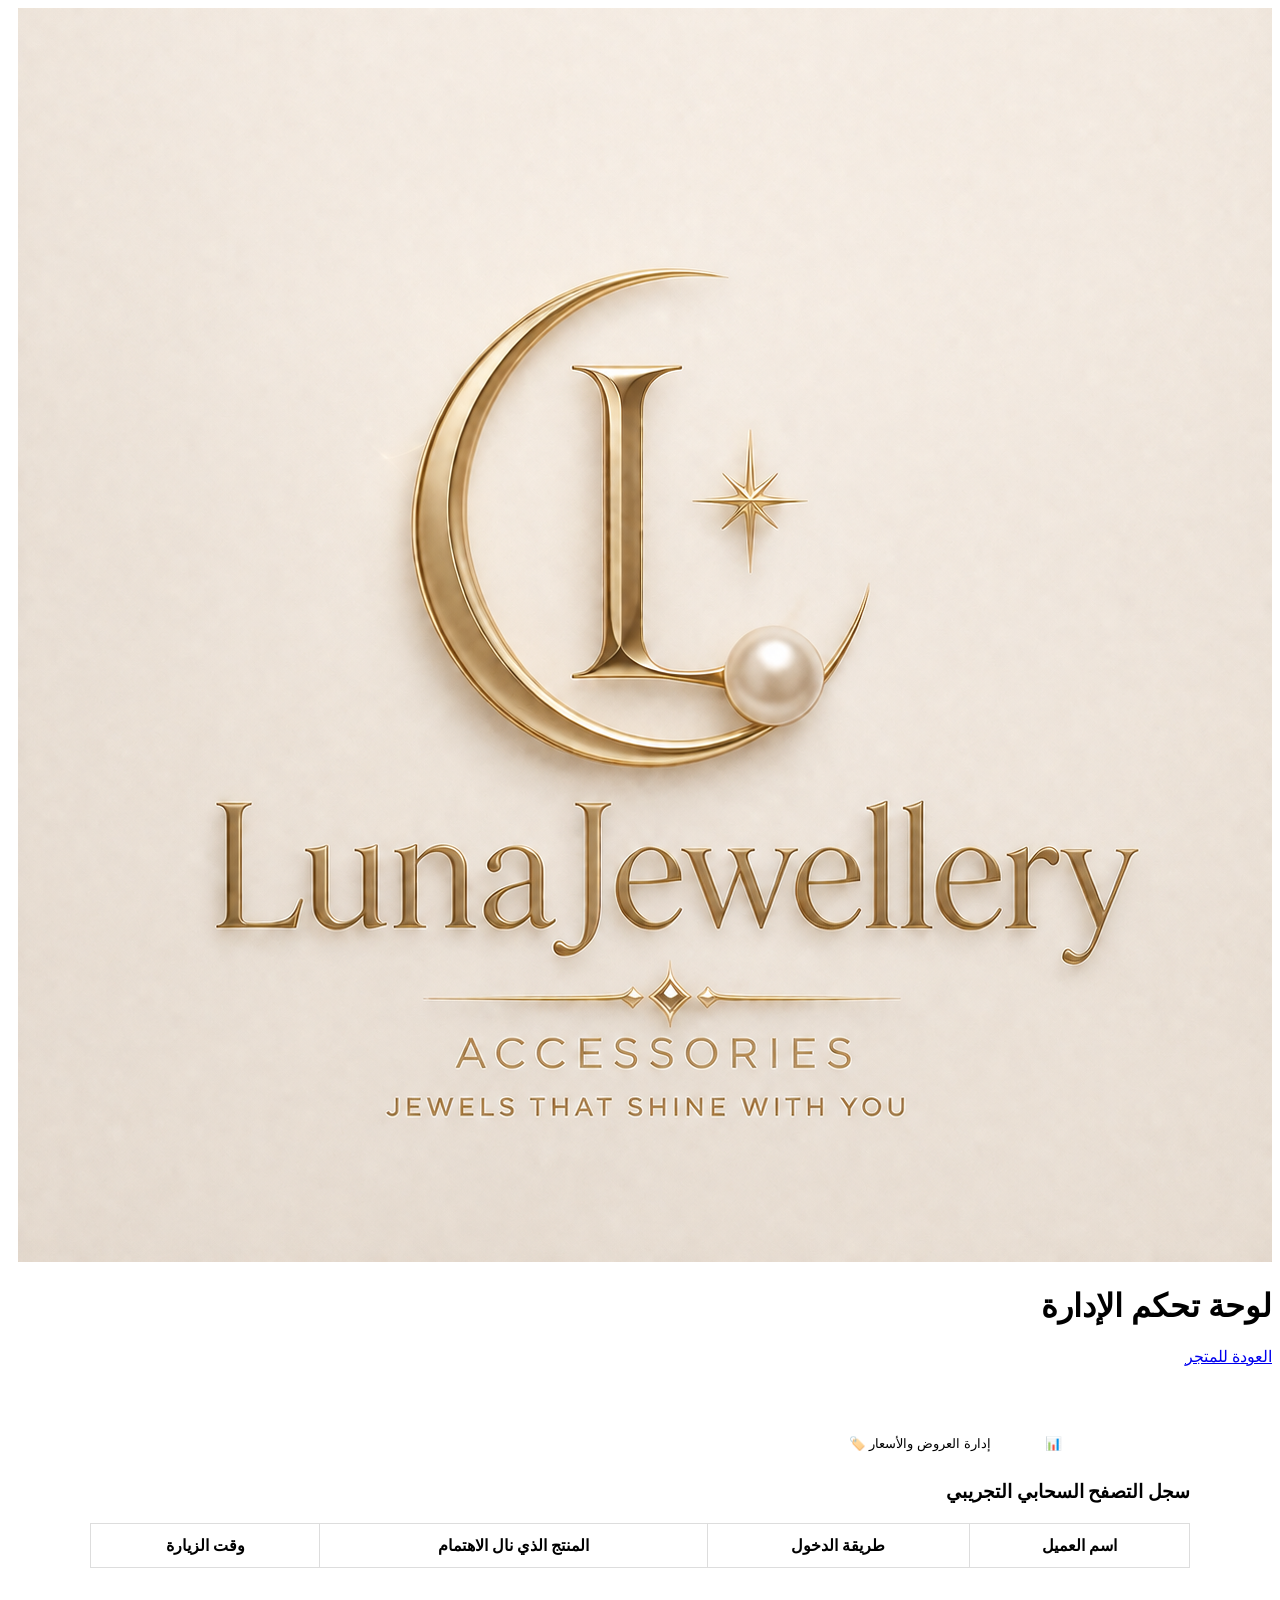
==== admin.html @ 21444bab "Create admin.html" ====
<!DOCTYPE html>
<html lang="ar" dir="rtl">
<head>
    <meta charset="UTF-8">
    <meta name="viewport" content="width=device-width, initial-scale=1.0">
    <title>لوحة إدارة Luna Jewellery</title>
    <link rel="stylesheet" href="css/style.css">
    <style>
        .admin-container { max-width: 1100px; margin: 40px auto; padding: 20px; background:#fff; border-radius:12px; box-shadow:var(--shadow); }
        .tab-btn { padding:10px 20px; margin-left:10px; cursor:pointer; background:#fff; border:1px solid var(--logo-gold); border-radius:5px; }
        .tab-btn.active { background:var(--logo-gold); color:#fff; }
        .table { width:100%; border-collapse:collapse; margin-top:20px; }
        .table th, .table td { padding:12px; border:1px solid #ddd; text-align:center; }
    </style>
</head>
<body>
    <header>
        <div class="logo-area">
            <img class="logo-img" src="logo.png" alt="Luna Logo">
            <h1 class="brand-name">لوحة تحكم الإدارة</h1>
        </div>
        <a href="index.html" class="btn">العودة للمتجر</a>
    </header>

    <div class="admin-container">
        <div>
            <button class="tab-btn active" onclick="switchTab('analytics')">سجل نشاط العملاء 📊</button>
            <button class="tab-btn" onclick="switchTab('inventory')">إدارة العروض والأسعار 🏷️</button>
        </div>

        <!-- تبويب مراقبة العملاء -->
        <div id="analytics-tab" class="tab-content" style="display:block;">
            <h3 style="margin-top:20px;">سجل التصفح السحابي التجريبي</h3>
            <table class="table">
                <thead>
                    <tr>
                        <th>اسم العميل</th>
                        <th>طريقة الدخول</th>
                        <th>المنتج الذي نال الاهتمام</th>
                        <th>وقت الزيارة</th>
                    </tr>
                </thead>
                <tbody id="logs-tbody">
                    <!-- تعبأ ديناميكياً -->
                </tbody>
            </table>
        </div>

        <!-- تبويب إدارة المخزون والعروض -->
        <div id="inventory-tab" class="tab-content" style="display:none;">
            <h3 style="margin-top:20px;">إضافة عرض جديد</h3>
            <form id="add-product-form" style="display:grid; grid-template-columns:1fr 1fr 1fr; gap:10px; margin-top:15px;">
                <input type="text" id="new-title" placeholder="اسم المنتج" required style="padding:10px;">
                <input type="number" id="new-price" placeholder="السعر (ج.م)" required style="padding:10px;">
                <input type="text" id="new-slogan" placeholder="الجملة الرنانة" required style="padding:10px;">
                <button type="submit" class="btn">إضافة العرض للمتجر</button>
            </form>

            <h3 style="margin-top:40px;">العروض الحالية</h3>
            <table class="table">
                <thead>
                    <tr>
                        <th>صورة المنتج</th>
                        <th>الاسم</th>
                        <th>الجملة الرنانة</th>
                        <th>السعر (ج.م)</th>
                        <th>إجراءات</th>
                    </tr>
                </thead>
                <tbody id="products-tbody">
                    <!-- تعبأ ديناميكياً وتسمح بتعديل السعر المباشر -->
                </tbody>
            </table>
        </div>
    </div>

    <script src="js/admin.js"></script>
</body>
</html>
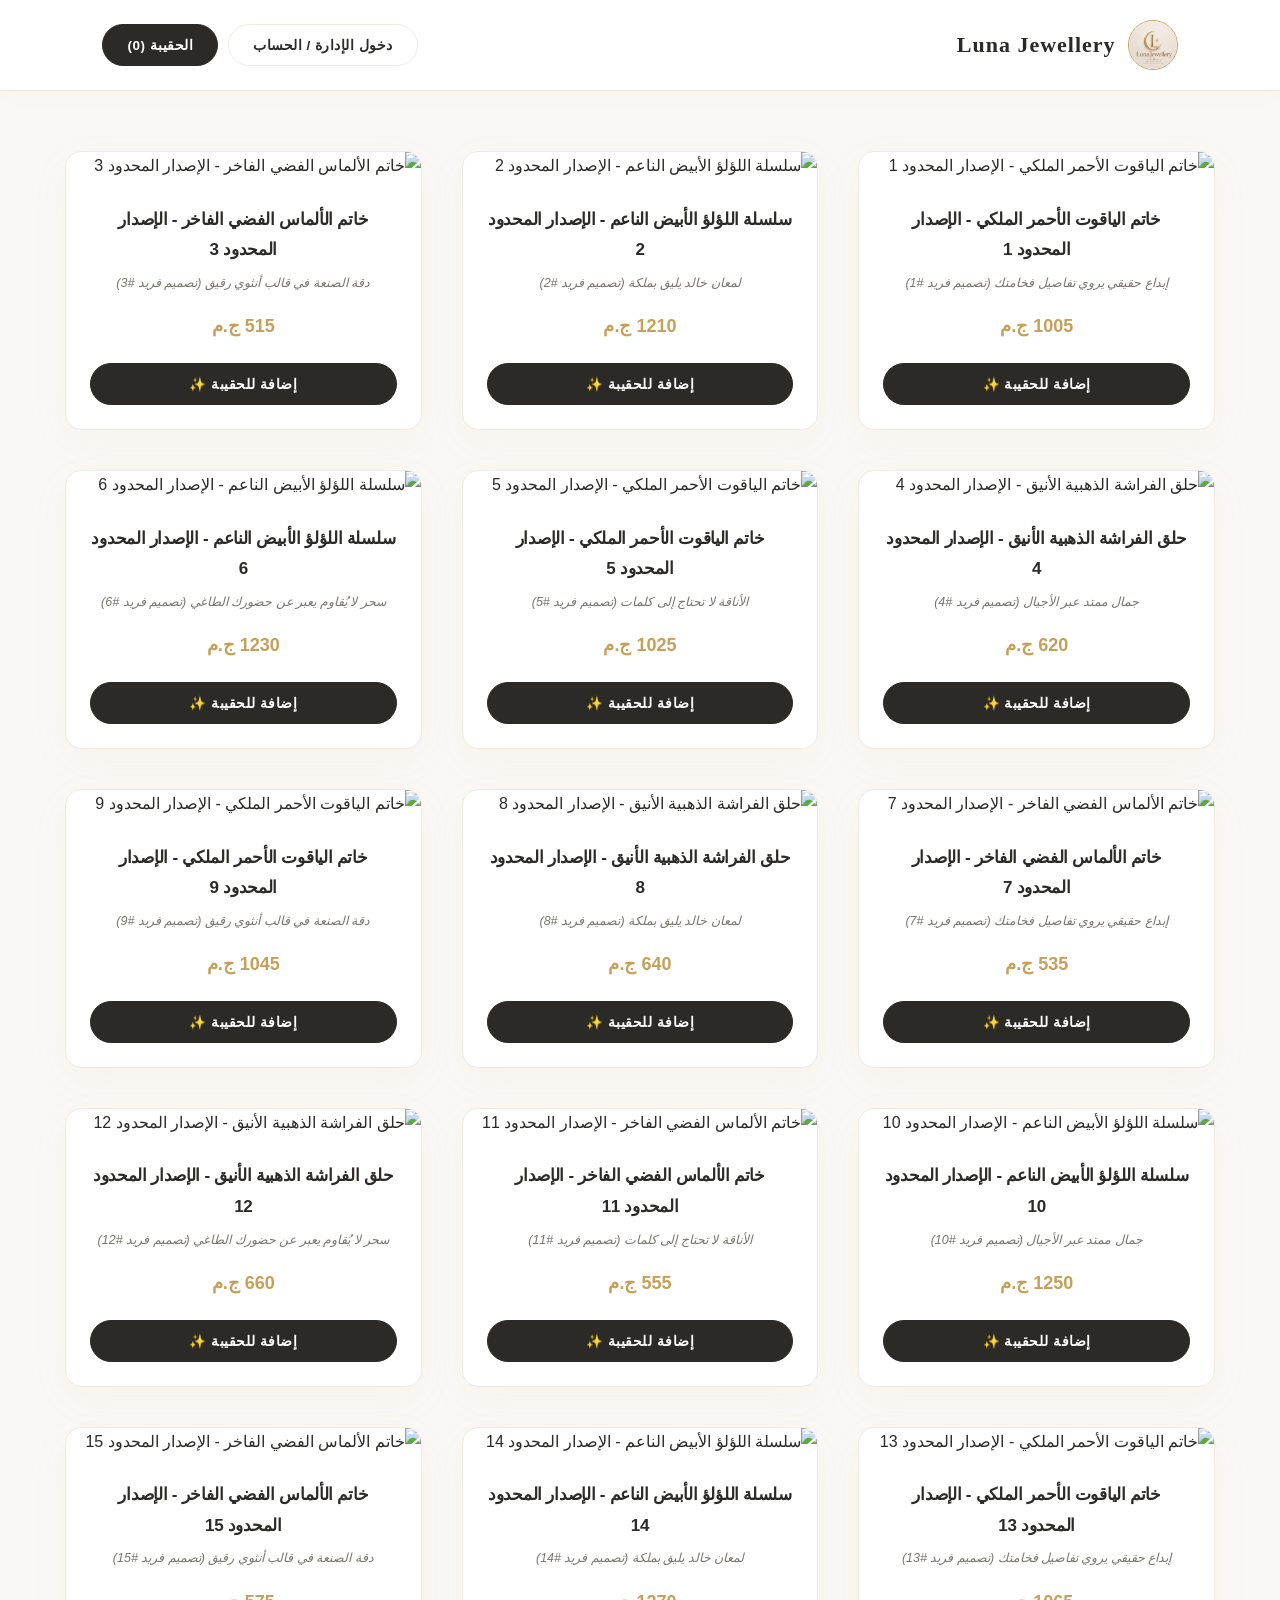
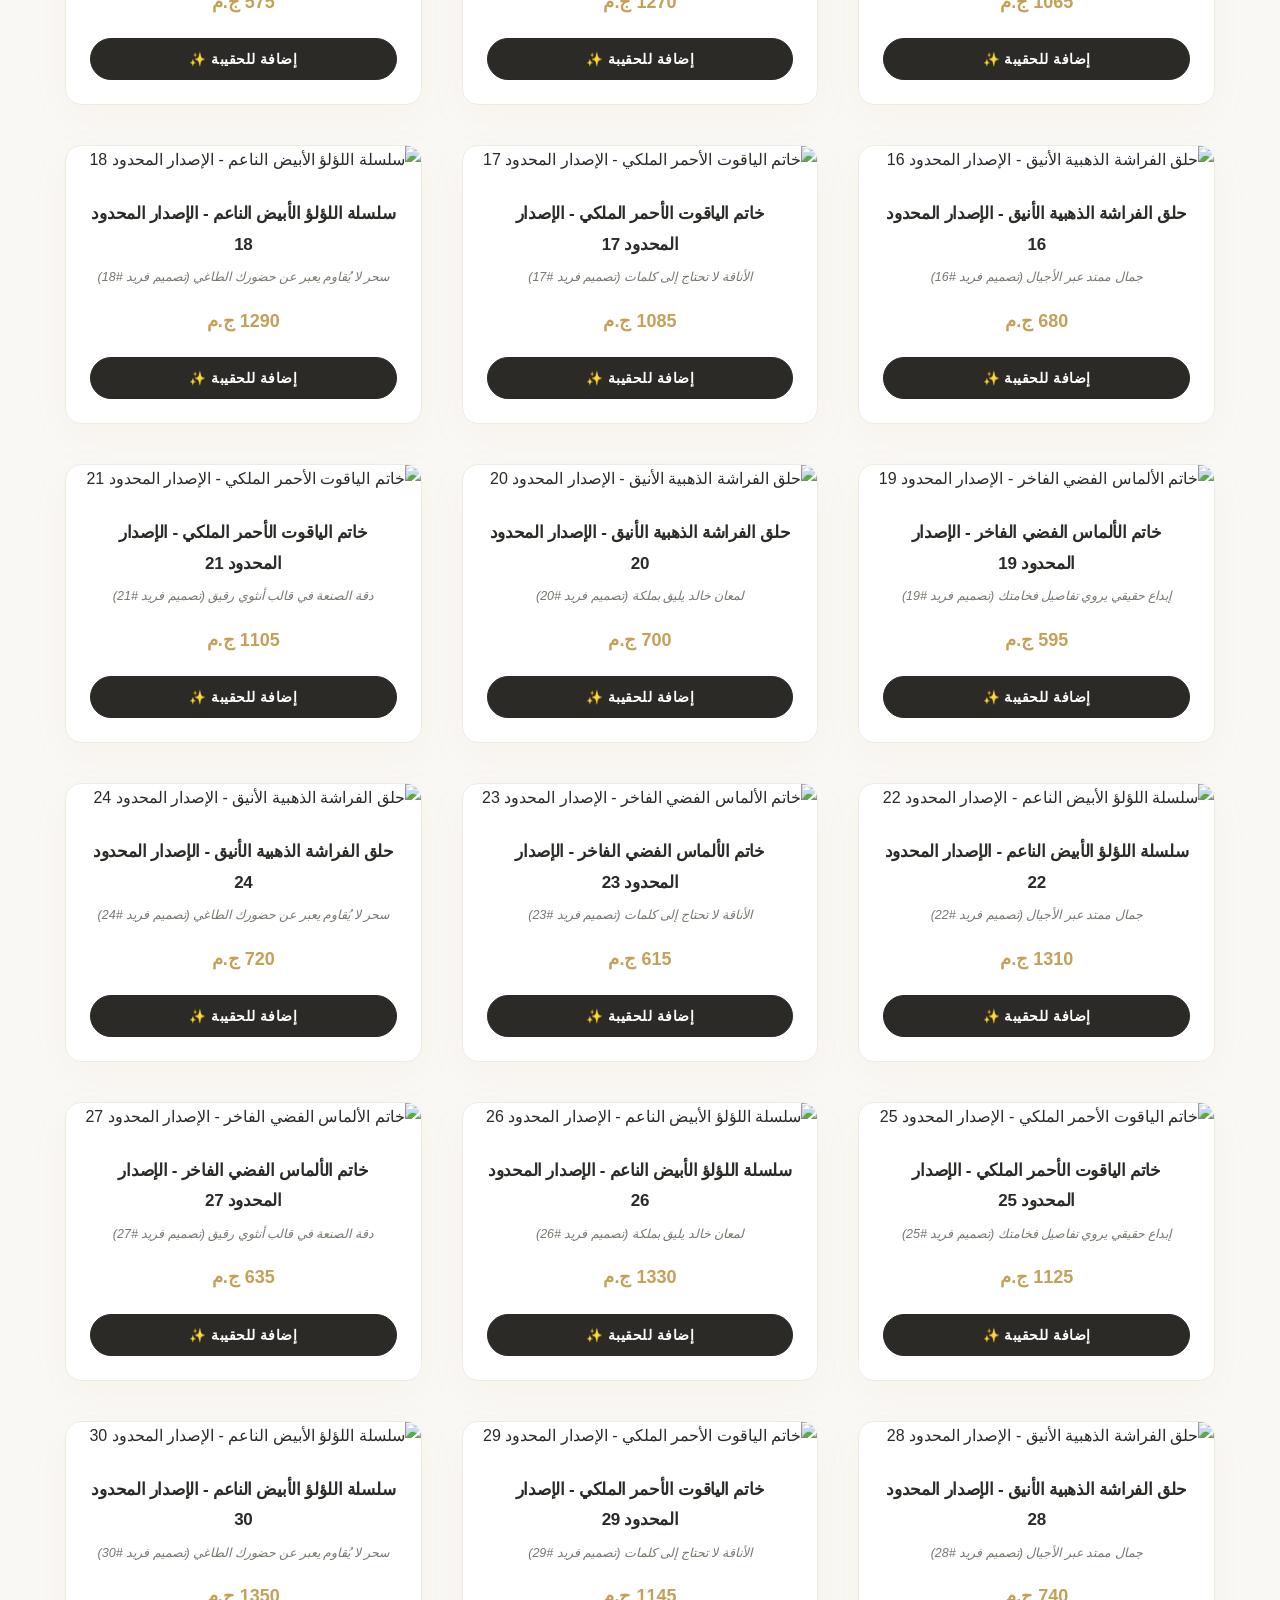
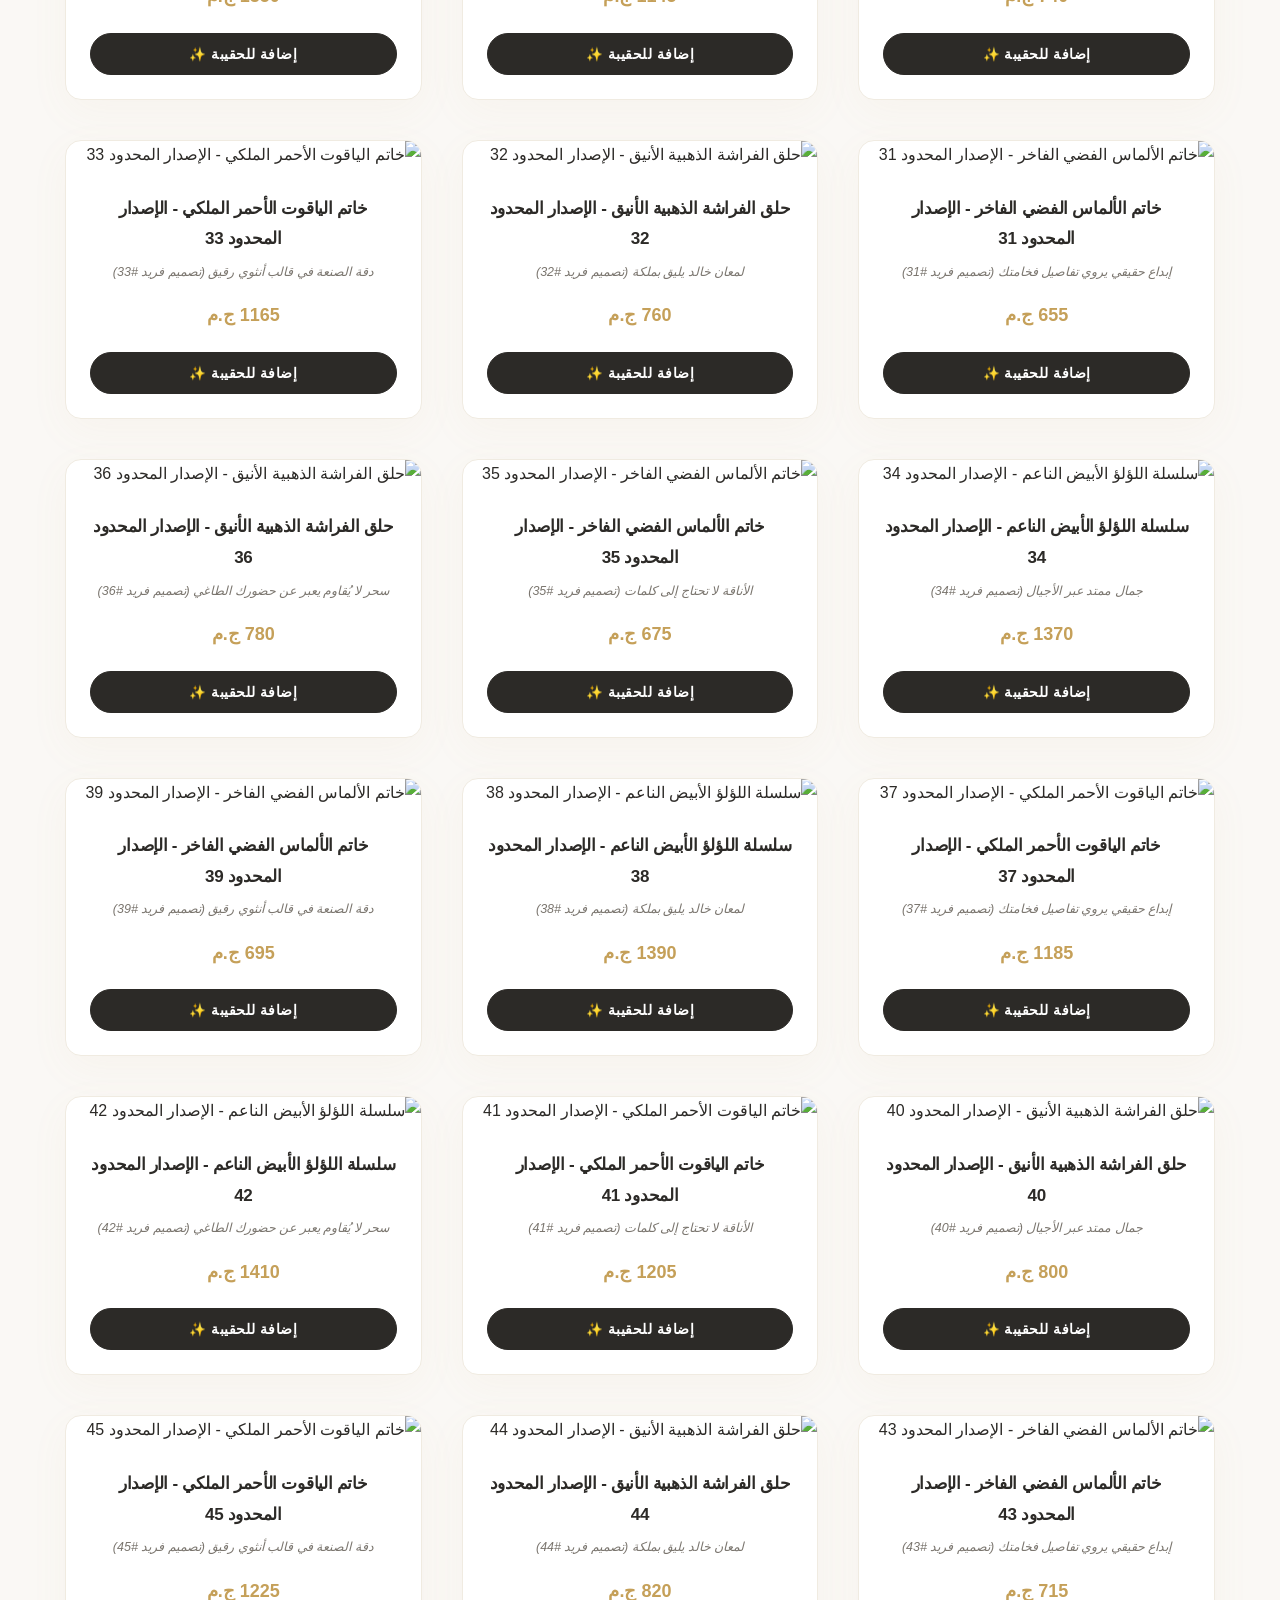
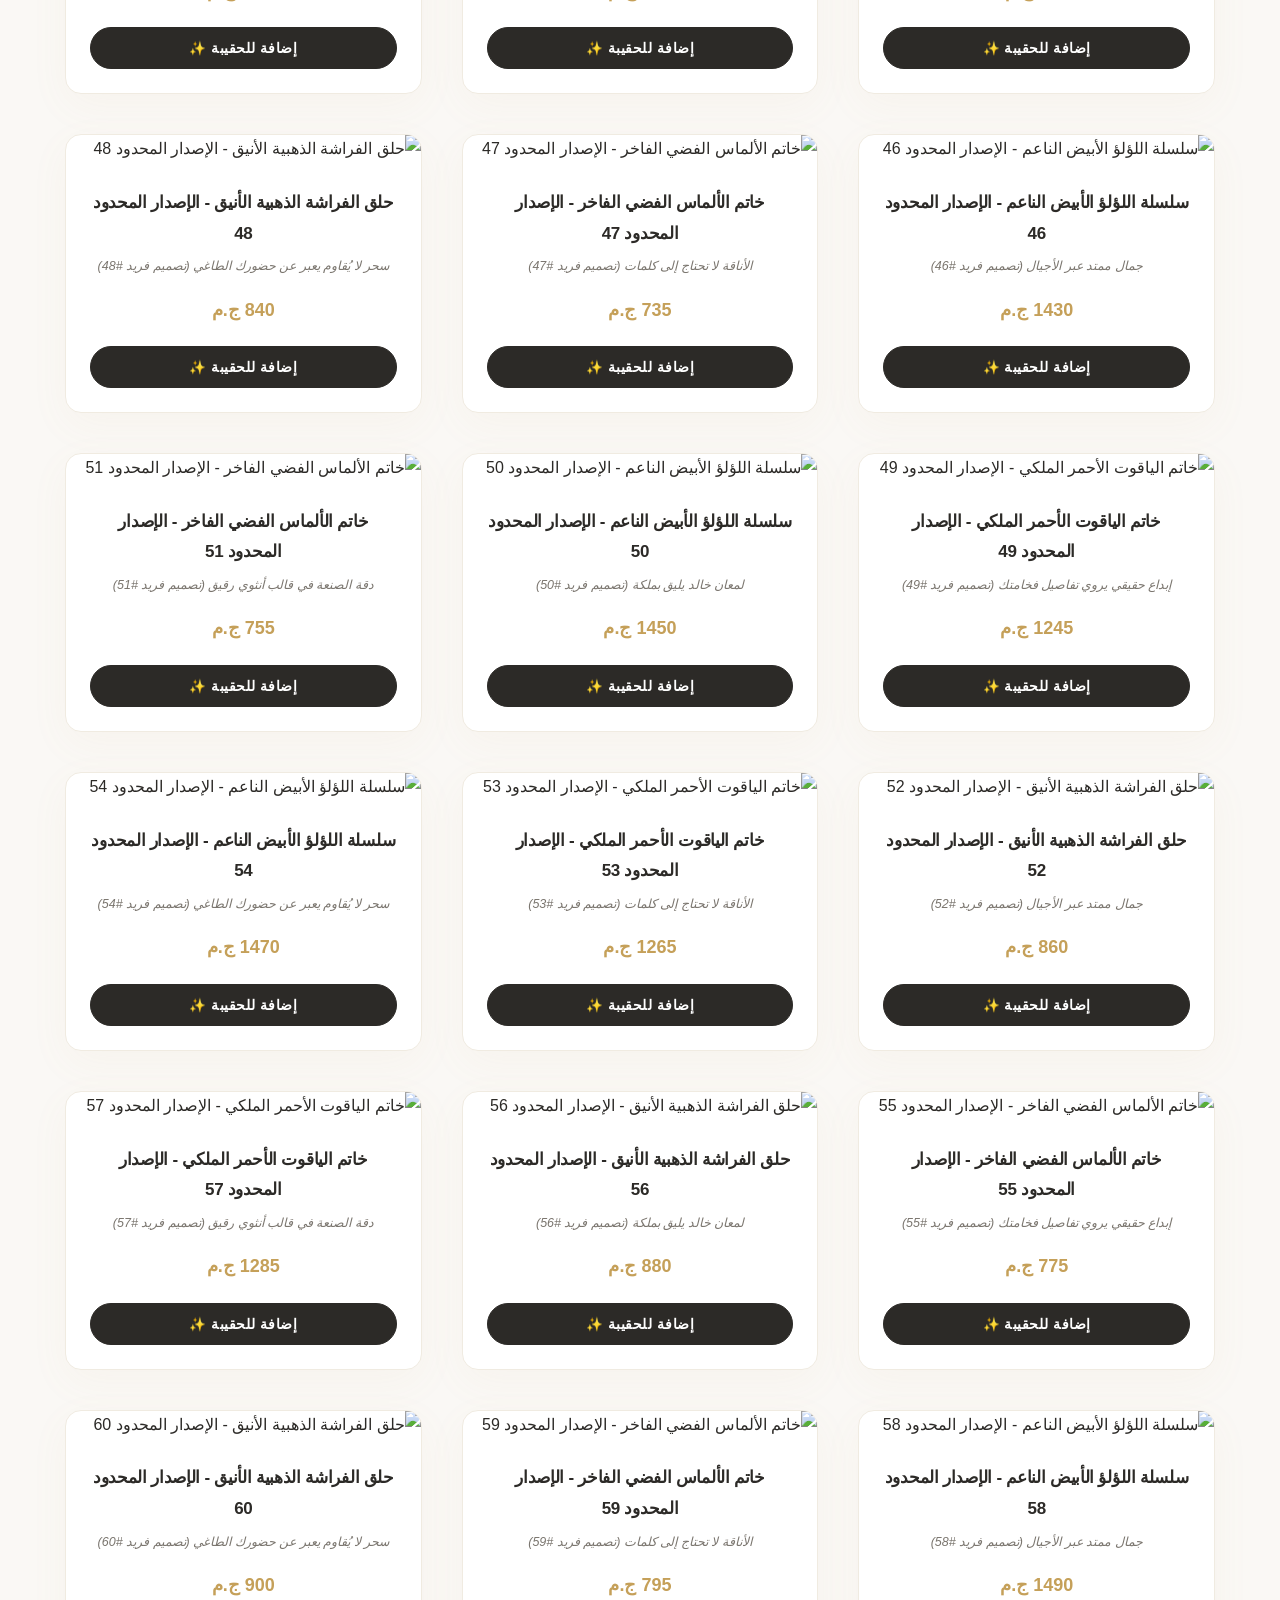
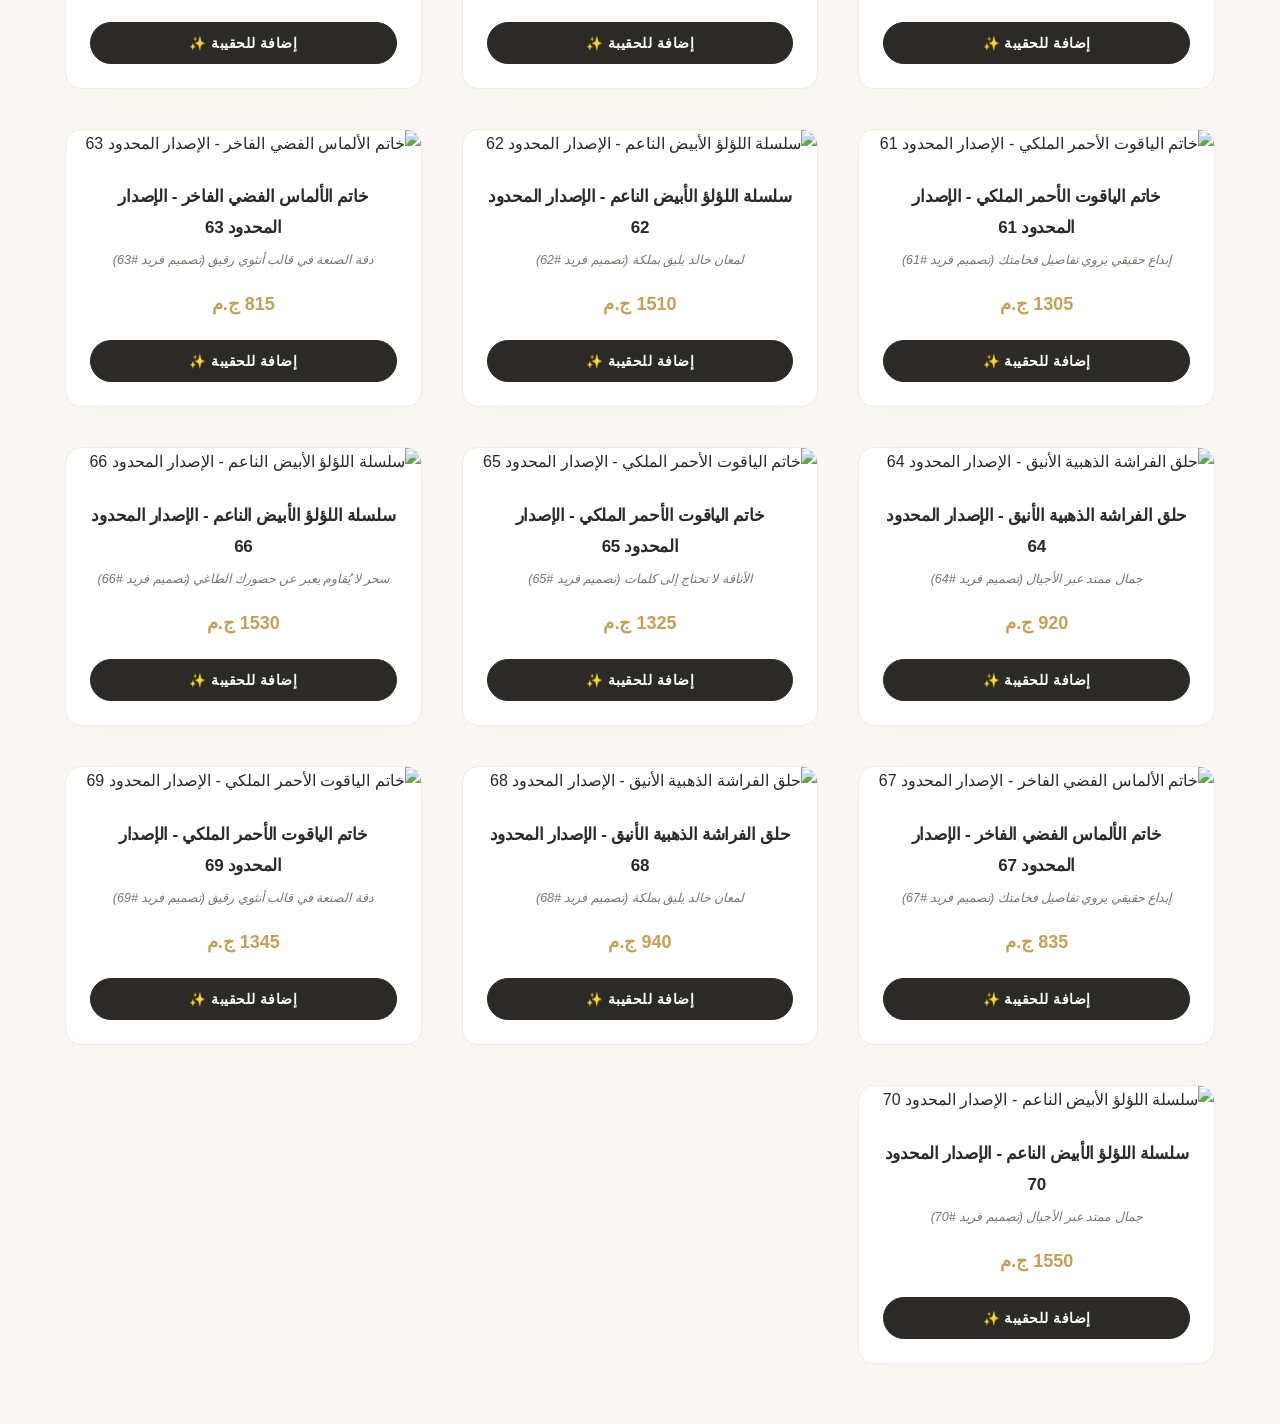
==== commit 7849b12b: "Update admin.html" ====
--- a/admin.html
+++ b/admin.html
@@ -3,73 +3,89 @@
 <head>
     <meta charset="UTF-8">
     <meta name="viewport" content="width=device-width, initial-scale=1.0">
-    <title>لوحة إدارة Luna Jewellery</title>
+    <title>لوحة التحكم الفخمة | Luna Jewellery</title>
     <link rel="stylesheet" href="css/style.css">
     <style>
-        .admin-container { max-width: 1100px; margin: 40px auto; padding: 20px; background:#fff; border-radius:12px; box-shadow:var(--shadow); }
-        .tab-btn { padding:10px 20px; margin-left:10px; cursor:pointer; background:#fff; border:1px solid var(--logo-gold); border-radius:5px; }
-        .tab-btn.active { background:var(--logo-gold); color:#fff; }
-        .table { width:100%; border-collapse:collapse; margin-top:20px; }
-        .table th, .table td { padding:12px; border:1px solid #ddd; text-align:center; }
+        .admin-container { max-width: 1100px; margin: 40px auto; padding: 30px; background:#fff; border-radius:20px; box-shadow:var(--light-shadow); border:1px solid var(--border-color); }
+        .tab-btn { padding:12px 24px; margin-left:10px; cursor:pointer; background:#fff; border:1px solid var(--border-color); border-radius:50px; font-weight:600; transition:0.3s; }
+        .tab-btn.active { background:var(--luxury-gold); color:#fff; border-color:var(--luxury-gold); }
+        .table { width:100%; border-collapse:collapse; margin-top:25px; }
+        .table th, .table td { padding:16px; border-bottom:1px solid var(--border-color); text-align:center; }
+        .table th { background-color: var(--soft-cream); color: var(--charcoal-soft); }
     </style>
+    <script>
+        // كود حماية حارس الصفحة: يُطرد المتسلل فوراً قبل تحميل المحتوى
+        if (localStorage.getItem('luna_admin_auth') !== 'authenticated') {
+            alert('عذراً، هذه المنطقة محظورة! يرجى تسجيل الدخول كمسؤول أولاً.');
+            window.location.href = 'index.html';
+        }
+    </script>
 </head>
 <body>
     <header>
         <div class="logo-area">
             <img class="logo-img" src="logo.png" alt="Luna Logo">
-            <h1 class="brand-name">لوحة تحكم الإدارة</h1>
+            <h1 class="brand-name">لوحة التحكم والمخزون</h1>
         </div>
-        <a href="index.html" class="btn">العودة للمتجر</a>
+        <div style="display:flex; gap:10px;">
+            <button onclick="logoutAdmin()" class="btn btn-secondary">تسجيل الخروج</button>
+            <a href="index.html" class="btn">عرض المتجر الرسمي</a>
+        </div>
     </header>
 
     <div class="admin-container">
         <div>
-            <button class="tab-btn active" onclick="switchTab('analytics')">سجل نشاط العملاء 📊</button>
-            <button class="tab-btn" onclick="switchTab('inventory')">إدارة العروض والأسعار 🏷️</button>
+            <button class="tab-btn active" onclick="switchTab('analytics')">سجل نشاط العملاء وعروضهم المفضلة 📊</button>
+            <button class="tab-btn" onclick="switchTab('inventory')">إضافة وتعديل العروض والأسعار 🏷️</button>
         </div>
 
-        <!-- تبويب مراقبة العملاء -->
+        <!-- سجل تصفح واهتمامات العملاء -->
         <div id="analytics-tab" class="tab-content" style="display:block;">
-            <h3 style="margin-top:20px;">سجل التصفح السحابي التجريبي</h3>
+            <h3 style="margin-top:25px; font-size:18px; color:var(--luxury-gold);">بيانات تصفح العملاء التجريبية</h3>
             <table class="table">
                 <thead>
                     <tr>
-                        <th>اسم العميل</th>
-                        <th>طريقة الدخول</th>
-                        <th>المنتج الذي نال الاهتمام</th>
-                        <th>وقت الزيارة</th>
+                        <th>العميل</th>
+                        <th>وسيلة الدخول</th>
+                        <th>العرض المفضل (الذي نقر عليه)</th>
+                        <th>توقيت التفاعل</th>
                     </tr>
                 </thead>
-                <tbody id="logs-tbody">
-                    <!-- تعبأ ديناميكياً -->
-                </tbody>
+                <tbody id="logs-tbody"></tbody>
             </table>
         </div>
 
-        <!-- تبويب إدارة المخزون والعروض -->
+        <!-- إدارة المنتجات ورفع الصور الفورية -->
         <div id="inventory-tab" class="tab-content" style="display:none;">
-            <h3 style="margin-top:20px;">إضافة عرض جديد</h3>
-            <form id="add-product-form" style="display:grid; grid-template-columns:1fr 1fr 1fr; gap:10px; margin-top:15px;">
-                <input type="text" id="new-title" placeholder="اسم المنتج" required style="padding:10px;">
-                <input type="number" id="new-price" placeholder="السعر (ج.م)" required style="padding:10px;">
-                <input type="text" id="new-slogan" placeholder="الجملة الرنانة" required style="padding:10px;">
-                <button type="submit" class="btn">إضافة العرض للمتجر</button>
+            <h3 style="margin-top:25px; font-size:18px; color:var(--luxury-gold);">إضافة قطعة مجوهرات جديدة</h3>
+            
+            <form id="add-product-form" style="display:grid; grid-template-columns:1fr 1fr; gap:15px; margin-top:20px;">
+                <input type="text" id="new-title" placeholder="اسم القطعة" class="form-input" required>
+                <input type="number" id="new-price" placeholder="السعر (ج.م)" class="form-input" required>
+                <input type="text" id="new-slogan" placeholder="عبارة تسويقية رنانة" class="form-input" required>
+                
+                <div style="display:flex; flex-direction:column; gap:5px;">
+                    <label style="font-size:13px; color:var(--text-muted); font-weight:600;">اختر صورة العرض من جهازك 📷:</label>
+                    <input type="file" id="new-img-file" accept="image/*" class="form-input" style="padding:8px;" required>
+                </div>
+
+                <div style="grid-column: span 2; text-align: left; margin-top:10px;">
+                    <button type="submit" class="btn">حفظ وإضافة العرض للمتجر ✨</button>
+                </div>
             </form>
 
-            <h3 style="margin-top:40px;">العروض الحالية</h3>
+            <h3 style="margin-top:40px; font-size:18px; color:var(--luxury-gold);">العروض الحالية بالمتجر</h3>
             <table class="table">
                 <thead>
                     <tr>
-                        <th>صورة المنتج</th>
+                        <th>صورة القطعة</th>
                         <th>الاسم</th>
-                        <th>الجملة الرنانة</th>
+                        <th>العبارة الرنانة</th>
                         <th>السعر (ج.م)</th>
-                        <th>إجراءات</th>
+                        <th>تعديل/حذف</th>
                     </tr>
                 </thead>
-                <tbody id="products-tbody">
-                    <!-- تعبأ ديناميكياً وتسمح بتعديل السعر المباشر -->
-                </tbody>
+                <tbody id="products-tbody"></tbody>
             </table>
         </div>
     </div>
@@ -77,4 +93,3 @@
     <script src="js/admin.js"></script>
 </body>
 </html>
-
--- a/css/style.css
+++ b/css/style.css
@@ -0,0 +1,215 @@
+/* تصميم لوكس هادئ ومريح للعين (Minimal Luxury Concept) */
+:root {
+    --luxury-gold: #c5a059;
+    --dark-bronze: #8a6d3b;
+    --soft-cream: #faf8f5;
+    --pure-white: #ffffff;
+    --charcoal-soft: #2c2a27;
+    --text-muted: #7a756e;
+    --border-color: #f0ebe1;
+    --light-shadow: 0 12px 40px rgba(197, 160, 89, 0.05);
+    --hover-shadow: 0 20px 50px rgba(197, 160, 89, 0.12);
+    --transition: all 0.4s cubic-bezier(0.25, 0.8, 0.25, 1);
+}
+
+* {
+    box-sizing: border-box;
+    margin: 0;
+    padding: 0;
+}
+
+body {
+    font-family: 'Cairo', sans-serif;
+    background-color: var(--soft-cream);
+    color: var(--charcoal-soft);
+    direction: rtl;
+    line-height: 1.8;
+}
+
+/* هيدر هادئ ونظيف */
+header {
+    background-color: rgba(255, 255, 255, 0.95);
+    backdrop-filter: blur(10px);
+    padding: 20px 8%;
+    display: flex;
+    justify-content: space-between;
+    align-items: center;
+    position: sticky;
+    top: 0;
+    z-index: 1000;
+    border-bottom: 1px solid var(--border-color);
+    box-shadow: 0 4px 30px rgba(0,0,0,0.02);
+}
+
+.logo-area {
+    display: flex;
+    align-items: center;
+    gap: 12px;
+    cursor: pointer;
+}
+
+.logo-img {
+    width: 50px;
+    height: 50px;
+    border-radius: 50%;
+    border: 1px solid var(--luxury-gold);
+    object-fit: cover;
+}
+
+.brand-name {
+    font-family: 'Cinzel', serif;
+    font-size: 22px;
+    letter-spacing: 1px;
+    color: var(--charcoal-soft);
+    font-weight: 700;
+}
+
+/* شبكة عرض المنتجات الفخمة */
+.products-grid {
+    display: grid;
+    grid-template-columns: repeat(auto-fill, minmax(280px, 1fr));
+    gap: 40px;
+    max-width: 1200px;
+    margin: 60px auto;
+    padding: 0 25px;
+}
+
+.product-card {
+    background-color: var(--pure-white);
+    border-radius: 16px;
+    overflow: hidden;
+    box-shadow: var(--light-shadow);
+    border: 1px solid var(--border-color);
+    transition: var(--transition);
+    display: flex;
+    flex-direction: column;
+}
+
+.product-card:hover {
+    transform: translateY(-8px);
+    box-shadow: var(--hover-shadow);
+    border-color: var(--luxury-gold);
+}
+
+.product-img-wrapper {
+    width: 100%;
+    height: 320px;
+    overflow: hidden;
+    position: relative;
+    background: #fcfcfc;
+}
+
+.product-img {
+    width: 100%;
+    height: 100%;
+    object-fit: cover;
+    transition: var(--transition);
+}
+
+.product-card:hover .product-img {
+    transform: scale(1.06);
+}
+
+.product-info {
+    padding: 24px;
+    text-align: center;
+    display: flex;
+    flex-direction: column;
+    flex-grow: 1;
+}
+
+.product-title {
+    font-size: 17px;
+    font-weight: 700;
+    color: var(--charcoal-soft);
+    margin-bottom: 6px;
+    letter-spacing: -0.3px;
+}
+
+.product-slogan {
+    font-size: 12.5px;
+    color: var(--text-muted);
+    font-style: italic;
+    margin-bottom: 16px;
+}
+
+.product-price {
+    font-size: 18px;
+    color: var(--luxury-gold);
+    font-weight: 700;
+    margin-bottom: 20px;
+}
+
+/* الأزرار الراقية */
+.btn {
+    background-color: var(--charcoal-soft);
+    color: var(--pure-white);
+    border: 1px solid var(--charcoal-soft);
+    padding: 12px 24px;
+    border-radius: 50px;
+    cursor: pointer;
+    font-weight: 600;
+    font-size: 13.5px;
+    transition: var(--transition);
+    letter-spacing: 0.5px;
+}
+
+.btn:hover {
+    background-color: transparent;
+    color: var(--charcoal-soft);
+    border-color: var(--luxury-gold);
+}
+
+.btn-secondary {
+    background-color: transparent;
+    color: var(--charcoal-soft);
+    border: 1px solid var(--border-color);
+}
+
+.btn-secondary:hover {
+    border-color: var(--luxury-gold);
+    background-color: var(--soft-cream);
+}
+
+/* نوافذ تسجيل الدخول والشحن */
+.modal {
+    display: none;
+    position: fixed;
+    top: 0;
+    left: 0;
+    width: 100%;
+    height: 100%;
+    background-color: rgba(44, 42, 39, 0.4);
+    backdrop-filter: blur(8px);
+    z-index: 2000;
+    justify-content: center;
+    align-items: center;
+}
+
+.modal-content {
+    background-color: var(--pure-white);
+    padding: 40px;
+    border-radius: 24px;
+    width: 90%;
+    max-width: 480px;
+    box-shadow: 0 30px 70px rgba(0,0,0,0.1);
+    border: 1px solid var(--border-color);
+}
+
+.form-input {
+    width: 100%;
+    padding: 12px 16px;
+    border-radius: 10px;
+    border: 1px solid var(--border-color);
+    background-color: var(--soft-cream);
+    color: var(--charcoal-soft);
+    font-family: inherit;
+    transition: var(--transition);
+    outline: none;
+}
+
+.form-input:focus {
+    border-color: var(--luxury-gold);
+    background-color: var(--pure-white);
+    box-shadow: 0 0 0 3px rgba(197, 160, 89, 0.1);
+}
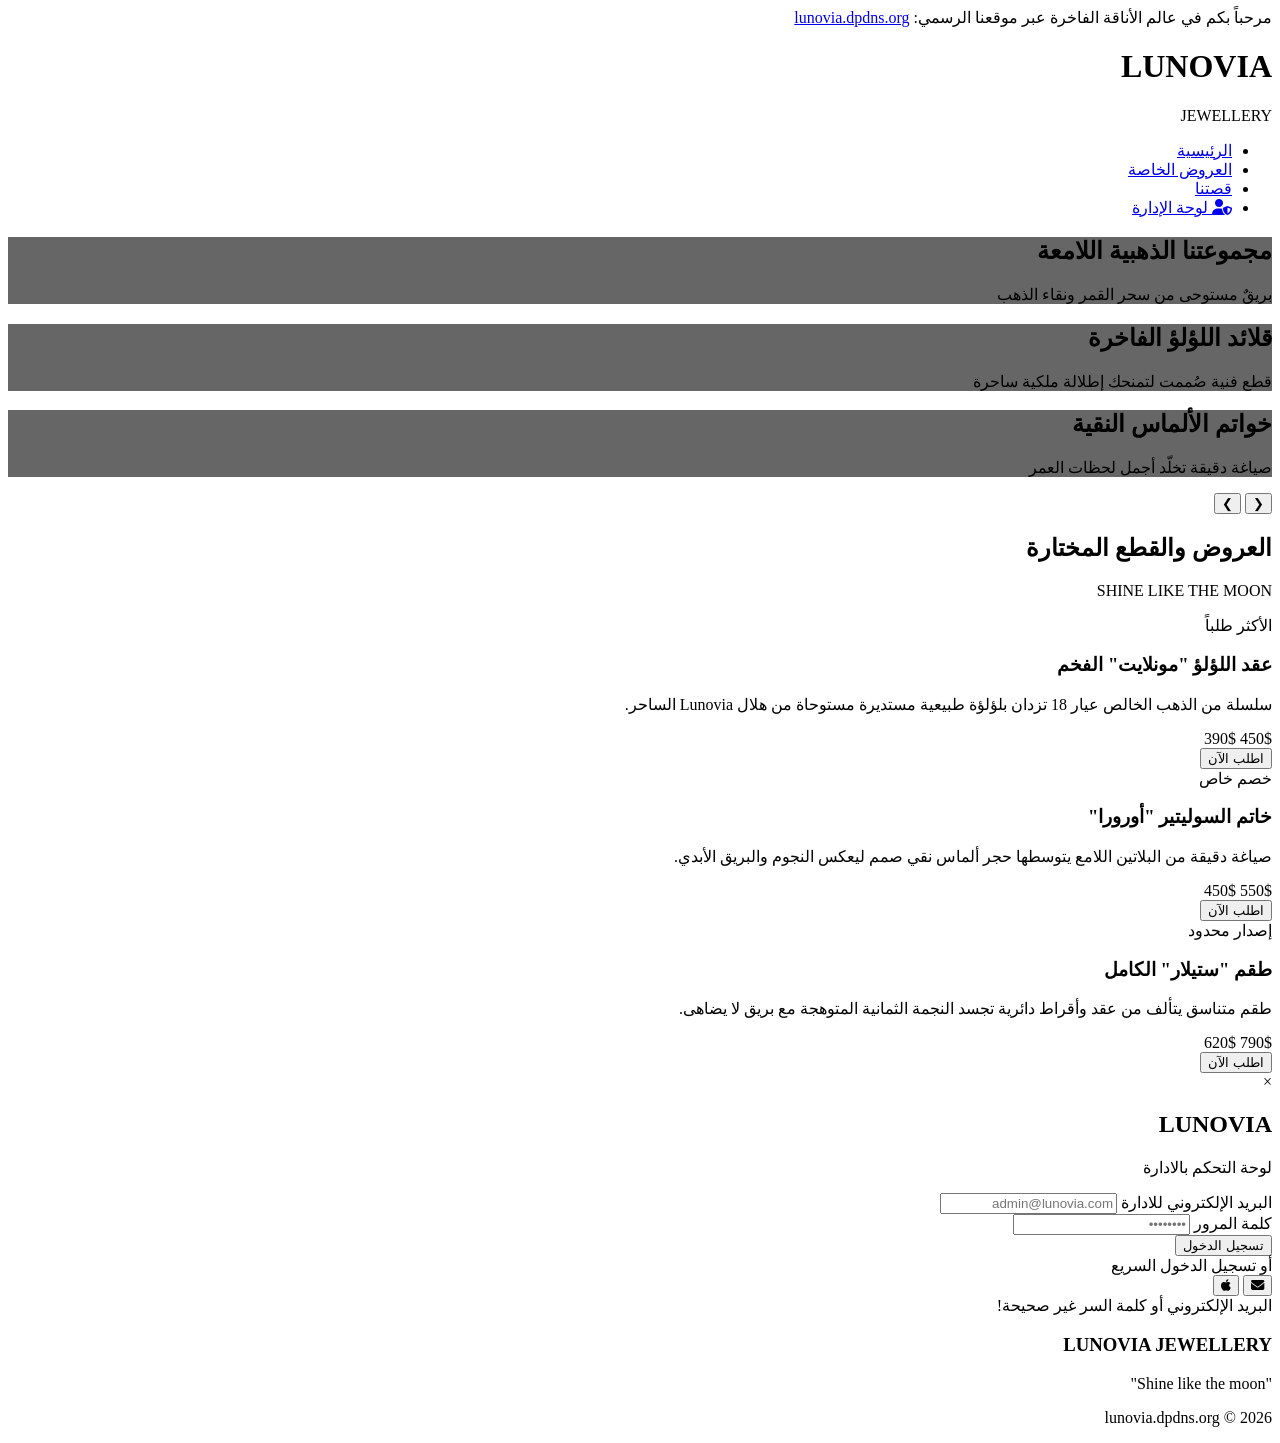
==== commit a9d0d678: "Update admin.html" ====
--- a/admin.html
+++ b/admin.html
@@ -3,93 +3,188 @@
 <head>
     <meta charset="UTF-8">
     <meta name="viewport" content="width=device-width, initial-scale=1.0">
-    <title>لوحة التحكم الفخمة | Luna Jewellery</title>
-    <link rel="stylesheet" href="css/style.css">
+    <title>LUNOVIA | لوحة التحكم الإدارية الفخمة</title>
+    
+    <!-- ربط ملف التنسيق الموحد مباشرة بدون مجلدات فرعية -->
+    <link rel="stylesheet" href="style.css">
+    
     <style>
-        .admin-container { max-width: 1100px; margin: 40px auto; padding: 30px; background:#fff; border-radius:20px; box-shadow:var(--light-shadow); border:1px solid var(--border-color); }
-        .tab-btn { padding:12px 24px; margin-left:10px; cursor:pointer; background:#fff; border:1px solid var(--border-color); border-radius:50px; font-weight:600; transition:0.3s; }
-        .tab-btn.active { background:var(--luxury-gold); color:#fff; border-color:var(--luxury-gold); }
-        .table { width:100%; border-collapse:collapse; margin-top:25px; }
-        .table th, .table td { padding:16px; border-bottom:1px solid var(--border-color); text-align:center; }
-        .table th { background-color: var(--soft-cream); color: var(--charcoal-soft); }
+        /* تنسيقات مخصصة للوحة الإدارة تتماشى مع الفخامة السوداء والذهبية */
+        .admin-container { 
+            max-width: 1100px; 
+            margin: 40px auto; 
+            padding: 30px; 
+            background: var(--card-bg); 
+            border-radius: 20px; 
+            box-shadow: 0 10px 30px rgba(0, 0, 0, 0.5); 
+            border: 1px solid var(--border-gold); 
+        }
+        
+        .tab-btn { 
+            padding: 12px 24px; 
+            margin-left: 10px; 
+            cursor: pointer; 
+            background: #222; 
+            color: var(--text-white);
+            border: 1px solid var(--border-gold); 
+            border-radius: 50px; 
+            font-weight: 600; 
+            transition: 0.3s; 
+        }
+        
+        .tab-btn.active { 
+            background: linear-gradient(135deg, #d4af37, #aa7c11); 
+            color: #000 !important; 
+            border-color: var(--gold-primary); 
+        }
+
+        .table { 
+            width: 100%; 
+            border-collapse: collapse; 
+            margin-top: 25px; 
+            background-color: #111;
+            border-radius: 8px;
+            overflow: hidden;
+        }
+        
+        .table th, .table td { 
+            padding: 16px; 
+            border-bottom: 1px solid var(--border-gold); 
+            text-align: center; 
+            color: var(--text-white);
+        }
+        
+        .table th { 
+            background-color: #1a1a1a; 
+            color: var(--gold-primary); 
+            font-weight: 700;
+        }
+
+        .form-input {
+            width: 100%;
+            padding: 12px;
+            background-color: #222;
+            border: 1px solid var(--border-gold);
+            border-radius: 6px;
+            color: white;
+            font-family: 'Cairo', sans-serif;
+        }
+
+        .form-input:focus {
+            outline: 2px solid var(--gold-primary);
+        }
+
+        .admin-header {
+            display: flex;
+            justify-content: space-between;
+            align-items: center;
+            padding: 20px 8%;
+            border-bottom: 1px solid var(--border-gold);
+            background-color: var(--dark-bg);
+        }
+
+        .btn-secondary {
+            background: #222 !important;
+            color: var(--text-white) !important;
+            border: 1px solid var(--border-gold) !important;
+        }
+
+        .btn-secondary:hover {
+            background: #e74c3c !important;
+            border-color: #e74c3c !important;
+        }
     </style>
+    
     <script>
-        // كود حماية حارس الصفحة: يُطرد المتسلل فوراً قبل تحميل المحتوى
-        if (localStorage.getItem('luna_admin_auth') !== 'authenticated') {
-            alert('عذراً، هذه المنطقة محظورة! يرجى تسجيل الدخول كمسؤول أولاً.');
+        // كود حماية حارس الصفحة المطور: التحقق من المفتاح الموحد الجديد لمنع أي دخول غير مصرح به
+        if (localStorage.getItem('lunovia_admin_auth') !== 'authenticated') {
+            alert('عذراً، هذه المنطقة محظورة ومخصصة لإدارة LUNOVIA فقط! يرجى تسجيل الدخول أولاً.');
             window.location.href = 'index.html';
         }
     </script>
 </head>
 <body>
-    <header>
-        <div class="logo-area">
-            <img class="logo-img" src="logo.png" alt="Luna Logo">
-            <h1 class="brand-name">لوحة التحكم والمخزون</h1>
+
+    <!-- الترويسة الفاخرة للوحة التحكم -->
+    <header class="admin-header">
+        <div class="logo">
+            <h1 class="logo-text">LUNOVIA</h1>
+            <p class="logo-sub">CONTROL PANEL</p>
         </div>
-        <div style="display:flex; gap:10px;">
-            <button onclick="logoutAdmin()" class="btn btn-secondary">تسجيل الخروج</button>
-            <a href="index.html" class="btn">عرض المتجر الرسمي</a>
+        <div style="display: flex; gap: 10px; align-items: center;">
+            <button onclick="logoutAdmin()" class="btn btn-secondary" style="width: auto; padding: 10px 20px;">تسجيل الخروج</button>
+            <a href="index.html" class="btn" style="width: auto; padding: 10px 20px;">عرض المتجر الرسمي</a>
         </div>
     </header>
 
     <div class="admin-container">
-        <div>
-            <button class="tab-btn active" onclick="switchTab('analytics')">سجل نشاط العملاء وعروضهم المفضلة 📊</button>
-            <button class="tab-btn" onclick="switchTab('inventory')">إضافة وتعديل العروض والأسعار 🏷️</button>
+        <!-- أزرار التبويبات الفخمة مع تمرير الـ event بشكل صحيح تماماً لمنع توقف الكود -->
+        <div style="display: flex; flex-wrap: wrap; gap: 10px; justify-content: center;">
+            <button class="tab-btn active" onclick="switchTab('analytics', event)">سجل نشاط العملاء وعروضهم المفضلة 📊</button>
+            <button class="tab-btn" onclick="switchTab('inventory', event)">إدارة المخزون وإضافة قطع جديدة 🏷️</button>
         </div>
 
-        <!-- سجل تصفح واهتمامات العملاء -->
-        <div id="analytics-tab" class="tab-content" style="display:block;">
-            <h3 style="margin-top:25px; font-size:18px; color:var(--luxury-gold);">بيانات تصفح العملاء التجريبية</h3>
-            <table class="table">
-                <thead>
-                    <tr>
-                        <th>العميل</th>
-                        <th>وسيلة الدخول</th>
-                        <th>العرض المفضل (الذي نقر عليه)</th>
-                        <th>توقيت التفاعل</th>
-                    </tr>
-                </thead>
-                <tbody id="logs-tbody"></tbody>
-            </table>
+        <!-- 1. سجل تصفح واهتمامات العملاء -->
+        <div id="analytics-tab" class="tab-content" style="display: block;">
+            <h3 style="margin-top: 30px; font-size: 18px; color: var(--gold-primary); text-align: center;">سجل اهتمامات وتفاعل عملاء LUNOVIA</h3>
+            <div style="overflow-x: auto;">
+                <table class="table">
+                    <thead>
+                        <tr>
+                            <th>العميل</th>
+                            <th>وسيلة الدخول</th>
+                            <th>العرض المفضل (الذي نقر عليه)</th>
+                            <th>توقيت التفاعل</th>
+                        </tr>
+                    </thead>
+                    <tbody id="logs-tbody">
+                        <!-- يتم إنشاؤه ديناميكياً بواسطة جافا سكريبت -->
+                    </tbody>
+                </table>
+            </div>
         </div>
 
-        <!-- إدارة المنتجات ورفع الصور الفورية -->
-        <div id="inventory-tab" class="tab-content" style="display:none;">
-            <h3 style="margin-top:25px; font-size:18px; color:var(--luxury-gold);">إضافة قطعة مجوهرات جديدة</h3>
+        <!-- 2. إدارة المنتجات ورفع الصور الفورية -->
+        <div id="inventory-tab" class="tab-content" style="display: none;">
+            <h3 style="margin-top: 30px; font-size: 18px; color: var(--gold-primary); text-align: center;">إضافة قطعة مجوهرات جديدة للمتجر</h3>
             
-            <form id="add-product-form" style="display:grid; grid-template-columns:1fr 1fr; gap:15px; margin-top:20px;">
-                <input type="text" id="new-title" placeholder="اسم القطعة" class="form-input" required>
-                <input type="number" id="new-price" placeholder="السعر (ج.م)" class="form-input" required>
-                <input type="text" id="new-slogan" placeholder="عبارة تسويقية رنانة" class="form-input" required>
+            <form id="add-product-form" style="display: grid; grid-template-columns: repeat(auto-fit, minmax(280px, 1fr)); gap: 15px; margin-top: 20px;">
+                <input type="text" id="new-title" placeholder="اسم القطعة (مثال: خاتم هلال القمر)" class="form-input" required>
+                <input type="number" id="new-price" placeholder="السعر بالدولار ($)" class="form-input" required>
+                <input type="text" id="new-slogan" placeholder="عبارة تسويقية رنانة (مثال: بريق مستوحى من القمر)" class="form-input" required>
                 
-                <div style="display:flex; flex-direction:column; gap:5px;">
-                    <label style="font-size:13px; color:var(--text-muted); font-weight:600;">اختر صورة العرض من جهازك 📷:</label>
-                    <input type="file" id="new-img-file" accept="image/*" class="form-input" style="padding:8px;" required>
+                <div style="display: flex; flex-direction: column; gap: 5px;">
+                    <label style="font-size: 13px; color: var(--text-muted); font-weight: 600;">اختر صورة العرض الفاخرة من جهازك 📷:</label>
+                    <input type="file" id="new-img-file" accept="image/*" class="form-input" style="padding: 8px;" required>
                 </div>
 
-                <div style="grid-column: span 2; text-align: left; margin-top:10px;">
-                    <button type="submit" class="btn">حفظ وإضافة العرض للمتجر ✨</button>
+                <div style="grid-column: 1 / -1; text-align: center; margin-top: 15px;">
+                    <button type="submit" class="btn" style="max-width: 300px; margin: 0 auto;">حفظ وإضافة العرض للمتجر ✨</button>
                 </div>
             </form>
 
-            <h3 style="margin-top:40px; font-size:18px; color:var(--luxury-gold);">العروض الحالية بالمتجر</h3>
-            <table class="table">
-                <thead>
-                    <tr>
-                        <th>صورة القطعة</th>
-                        <th>الاسم</th>
-                        <th>العبارة الرنانة</th>
-                        <th>السعر (ج.م)</th>
-                        <th>تعديل/حذف</th>
-                    </tr>
-                </thead>
-                <tbody id="products-tbody"></tbody>
-            </table>
+            <h3 style="margin-top: 40px; font-size: 18px; color: var(--gold-primary); text-align: center;">القطع الحالية المعروضة في LUNOVIA</h3>
+            <div style="overflow-x: auto;">
+                <table class="table">
+                    <thead>
+                        <tr>
+                            <th>صورة القطعة</th>
+                            <th>الاسم</th>
+                            <th>العبارة التسويقية</th>
+                            <th>السعر ($)</th>
+                            <th>تعديل/حذف</th>
+                        </tr>
+                    </thead>
+                    <tbody id="products-tbody">
+                        <!-- يتم إنشاؤه ديناميكياً بواسطة جافا سكريبت -->
+                    </tbody>
+                </table>
+            </div>
         </div>
     </div>
 
-    <script src="js/admin.js"></script>
+    <!-- استدعاء ملفات التحكم البرمجي بشكل مباشر لضمان التكامل التام -->
+    <script src="auth.js"></script>
+    <script src="admin.js"></script>
 </body>
 </html>
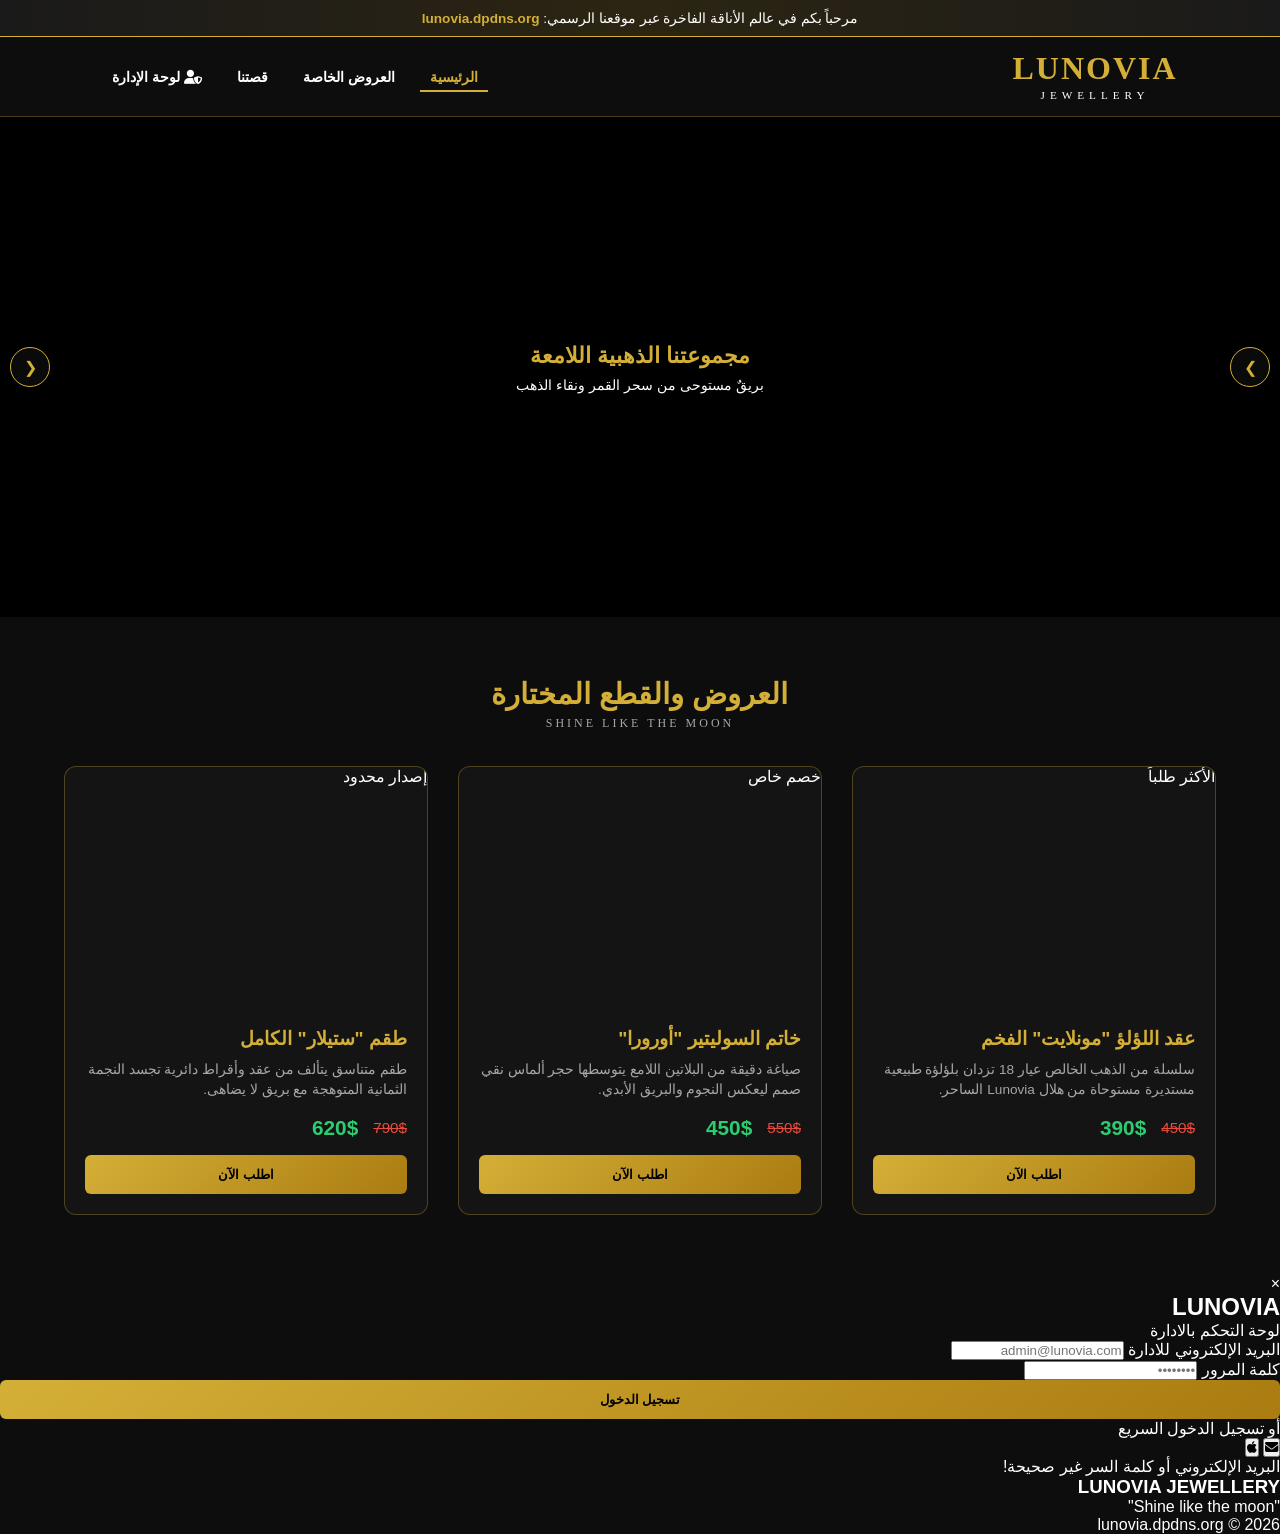
==== commit 20e26838: "Update admin.html" ====
--- a/admin.html
+++ b/admin.html
@@ -5,9 +5,9 @@
     <meta name="viewport" content="width=device-width, initial-scale=1.0">
     <title>LUNOVIA | لوحة التحكم الإدارية الفخمة</title>
     
-    <!-- ربط ملف التنسيق الموحد مباشرة بدون مجلدات فرعية -->
-    <link rel="stylesheet" href="style.css">
-    
+<!-- في ملف index.html و admin.html -->
+<link rel="stylesheet" href="css/style.css?v=1.2">
+
     <style>
         /* تنسيقات مخصصة للوحة الإدارة تتماشى مع الفخامة السوداء والذهبية */
         .admin-container { 
--- a/css/style.css
+++ b/css/style.css
@@ -0,0 +1,298 @@
+/* استيراد الخطوط الفخمة */
+@import url('https://fonts.googleapis.com/css2?family=Cairo:wght@300;400;600;700&family=Cinzel:wght@500;700&display=swap');
+
+:root {
+    --gold-primary: #d4af37; /* ذهبي لامع */
+    --gold-hover: #f3e5ab;   /* ذهبي فاتح */
+    --dark-bg: #0d0d0d;      /* أسود غامق */
+    --card-bg: #141414;      /* أسود مخملي */
+    --text-white: #ffffff;
+    --text-muted: #a6a6a6;
+    --border-gold: rgba(212, 175, 55, 0.3);
+}
+
+/* إعادة تهيئة وإصلاح التداخل العام */
+* {
+    margin: 0;
+    padding: 0;
+    box-sizing: border-box;
+    font-family: 'Cairo', sans-serif;
+    text-decoration: none;
+    list-style: none;
+}
+
+body {
+    background-color: var(--dark-bg) !important; /* إجبار الخلفية السوداء الفخمة */
+    color: var(--text-white);
+    overflow-x: hidden;
+}
+
+/* البار الترويجي العلوي */
+.domain-bar {
+    background: linear-gradient(90deg, #1a1a1a, #2c2512, #1a1a1a);
+    text-align: center;
+    padding: 10px;
+    font-size: 0.85rem;
+    border-bottom: 1px solid var(--gold-primary);
+}
+
+.domain-bar a {
+    color: var(--gold-primary);
+    font-weight: bold;
+}
+
+/* الترويسة واستجابتها للهواتف (حل مشكلة القائمة النقطية الزرقاء) */
+header {
+    background-color: #0d0d0d;
+    display: flex;
+    flex-direction: column; /* الترتيب الرأسي الذكي للهواتف */
+    align-items: center;
+    padding: 20px 10px;
+    border-bottom: 1px solid var(--border-gold);
+    gap: 15px;
+}
+
+@media (min-width: 768px) {
+    header {
+        flex-direction: row; /* ترتيب أفقي للشاشات الكبيرة */
+        justify-content: space-between;
+        padding: 15px 8%;
+    }
+}
+
+.logo {
+    text-align: center;
+}
+
+.logo-text {
+    font-family: 'Cinzel', serif;
+    color: var(--gold-primary);
+    font-size: 2rem;
+    letter-spacing: 2px;
+    line-height: 1;
+}
+
+.logo-sub {
+    font-family: 'Cinzel', serif;
+    font-size: 0.7rem;
+    color: var(--text-white);
+    letter-spacing: 5px;
+    margin-top: 5px;
+}
+
+/* إزالة النقط الزرقاء وتنسيق الروابط للهواتف */
+.nav-links {
+    display: flex;
+    gap: 15px;
+    justify-content: center;
+    flex-wrap: wrap; /* لمنع التداخل على الشاشات الصغيرة جداً */
+    padding: 0;
+}
+
+.nav-links li {
+    list-style: none !important;
+}
+
+.nav-links a {
+    color: var(--text-white) !important;
+    font-weight: 600;
+    font-size: 0.9rem;
+    padding: 5px 10px;
+    transition: 0.3s;
+}
+
+.nav-links a:hover, .nav-links a.active {
+    color: var(--gold-primary) !important;
+    border-bottom: 2px solid var(--gold-primary);
+}
+
+/* --- حل مشكلة السلايدر والتداخل بشكل كامل وجذري --- */
+.slider-container {
+    position: relative;
+    width: 100%;
+    height: 300px; /* تحديد طول ثابت ومناسب للهواتف لمنع التراكم */
+    background-color: #000;
+    overflow: hidden;
+}
+
+@media (min-width: 768px) {
+    .slider-container {
+        height: 500px; /* طول أكبر للشاشات الكبيرة */
+    }
+}
+
+.slider {
+    position: relative;
+    width: 100%;
+    height: 100%;
+}
+
+.slide {
+    position: absolute;
+    top: 0;
+    left: 0;
+    width: 100%;
+    height: 100%;
+    opacity: 0;
+    visibility: hidden;
+    transition: opacity 0.8s ease-in-out, visibility 0.8s ease-in-out;
+    background-size: cover;
+    background-position: center;
+    display: flex;
+    align-items: center;
+    justify-content: center;
+    z-index: 1;
+}
+
+/* الشريحة النشطة فقط هي التي تظهر ويتم إخفاء البقية تماماً */
+.slide.active {
+    opacity: 1;
+    visibility: visible;
+    z-index: 2;
+}
+
+.slide-content {
+    text-align: center;
+    background: rgba(0, 0, 0, 0.6); /* طبقة داكنة لضمان وضوح النصوص */
+    padding: 15px 25px;
+    border-radius: 8px;
+    width: 85%;
+    max-width: 500px;
+}
+
+.slide-content h2 {
+    font-size: 1.4rem;
+    color: var(--gold-primary);
+    margin-bottom: 8px;
+}
+
+.slide-content p {
+    font-size: 0.9rem;
+    color: var(--text-white);
+}
+
+/* أزرار السلايدر لتبدو متناسقة على الهواتف */
+.slide-btn {
+    position: absolute;
+    top: 50%;
+    transform: translateY(-50%);
+    background: rgba(13, 13, 13, 0.8);
+    color: var(--gold-primary);
+    border: 1px solid var(--gold-primary);
+    width: 40px;
+    height: 40px;
+    cursor: pointer;
+    font-size: 1rem;
+    border-radius: 50%;
+    display: flex;
+    align-items: center;
+    justify-content: center;
+    z-index: 10;
+    transition: 0.3s;
+}
+
+.slide-btn:hover {
+    background: var(--gold-primary);
+    color: #000;
+}
+
+.prev { left: 10px; }
+.next { right: 10px; }
+
+/* مسافة فاصلة منسقة قبل قسم العروض */
+.section-divider {
+    height: 40px;
+}
+
+/* قسم العروض والمنتجات */
+.offers-section {
+    padding: 20px 5% 60px 5%;
+}
+
+.section-title {
+    text-align: center;
+    margin-bottom: 35px;
+}
+
+.section-title h2 {
+    font-size: 1.8rem;
+    color: var(--gold-primary);
+}
+
+.tagline {
+    font-family: 'Cinzel', serif;
+    font-size: 0.75rem;
+    letter-spacing: 3px;
+    color: var(--text-muted);
+    margin-top: 5px;
+}
+
+/* كروت العروض المنسقة */
+.offers-grid {
+    display: grid;
+    grid-template-columns: repeat(auto-fit, minmax(280px, 1fr));
+    gap: 30px;
+}
+
+.offer-card {
+    background-color: var(--card-bg);
+    border: 1px solid var(--border-gold);
+    border-radius: 12px;
+    overflow: hidden;
+}
+
+.offer-img {
+    height: 240px;
+    background-size: cover;
+    background-position: center;
+}
+
+.offer-details {
+    padding: 20px;
+}
+
+.offer-details h3 {
+    color: var(--gold-primary);
+    font-size: 1.2rem;
+    margin-bottom: 10px;
+}
+
+.offer-desc {
+    color: var(--text-muted);
+    font-size: 0.85rem;
+    line-height: 1.5;
+    margin-bottom: 15px;
+}
+
+.price-row {
+    display: flex;
+    align-items: center;
+    gap: 15px;
+    margin-bottom: 15px;
+}
+
+.old-price {
+    color: #e74c3c;
+    text-decoration: line-through;
+    font-size: 0.95rem;
+}
+
+.new-price {
+    color: #2ecc71;
+    font-weight: bold;
+    font-size: 1.3rem;
+}
+
+/* الأزرار الفخمة */
+.btn {
+    display: block;
+    width: 100%;
+    background: linear-gradient(135deg, #d4af37, #aa7c11);
+    color: #000 !important;
+    text-align: center;
+    padding: 12px;
+    font-weight: bold;
+    border-radius: 6px;
+    border: none;
+    cursor: pointer;
+}
